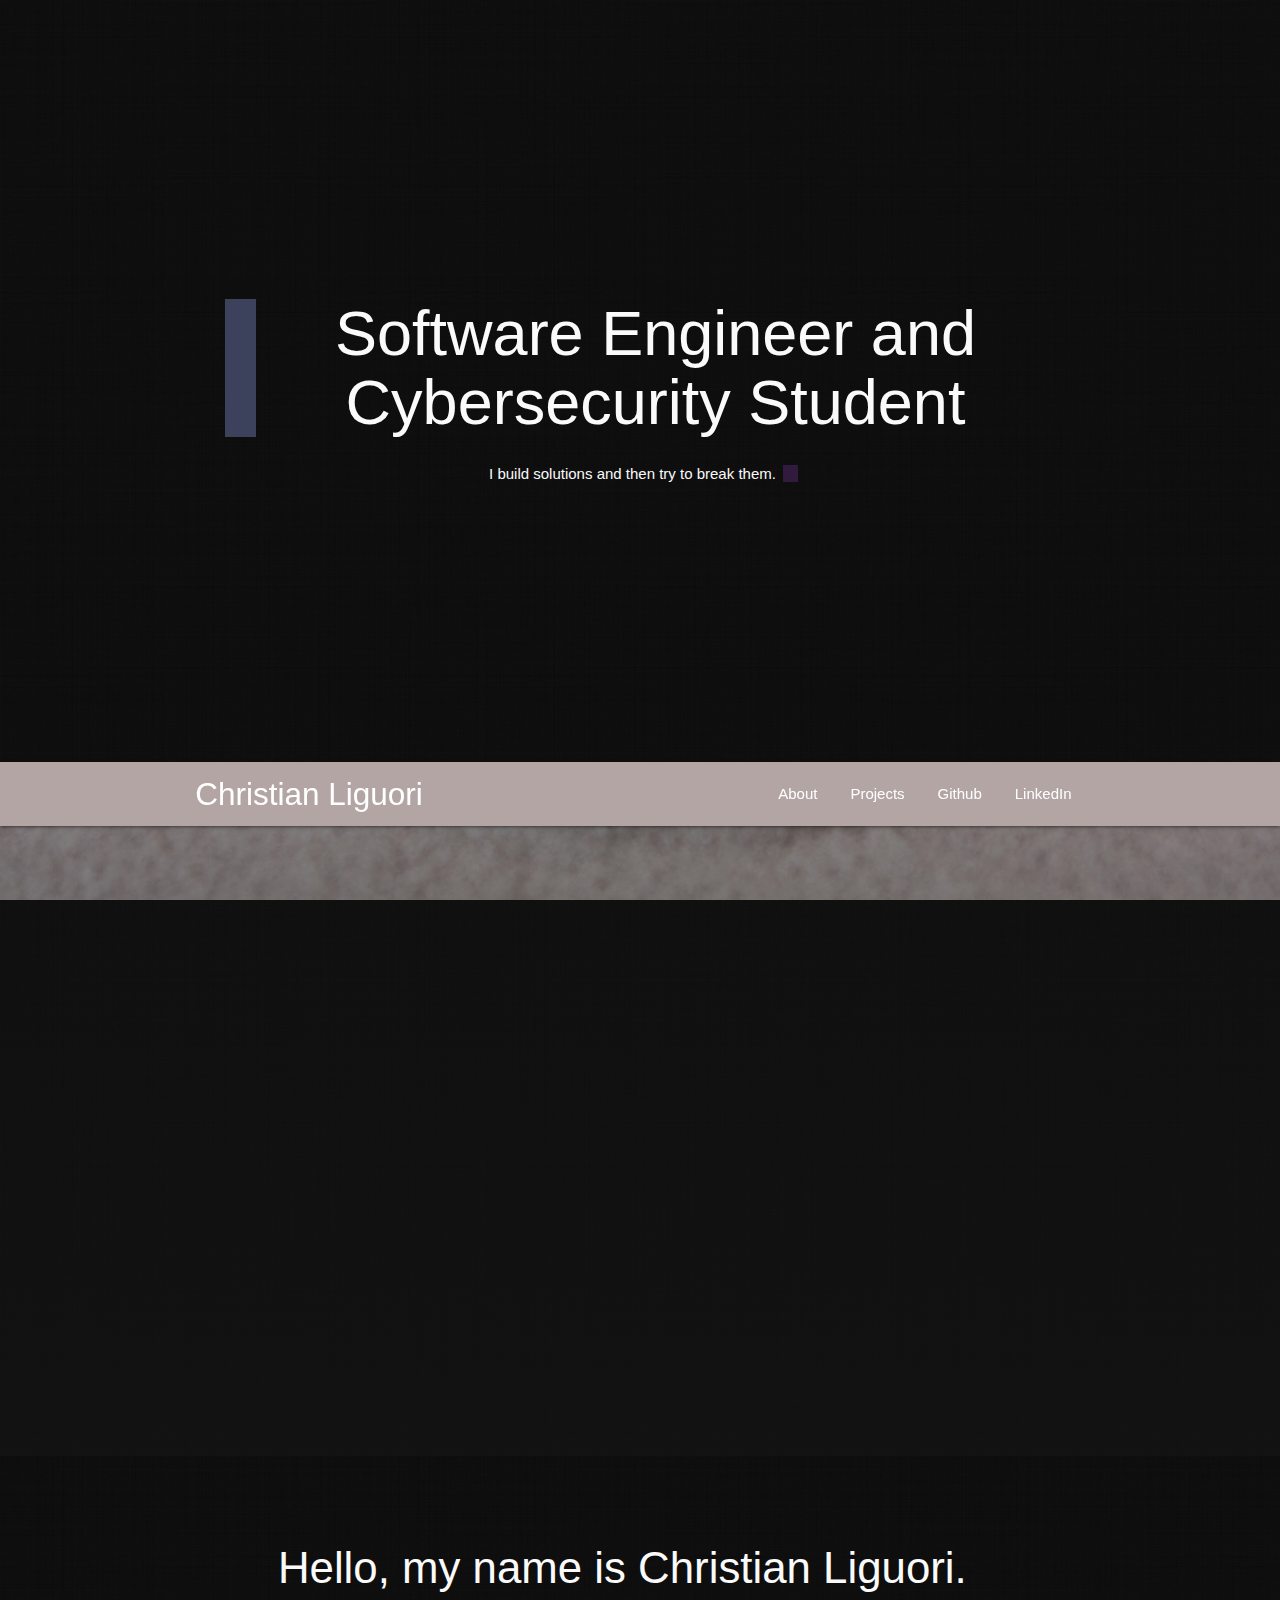
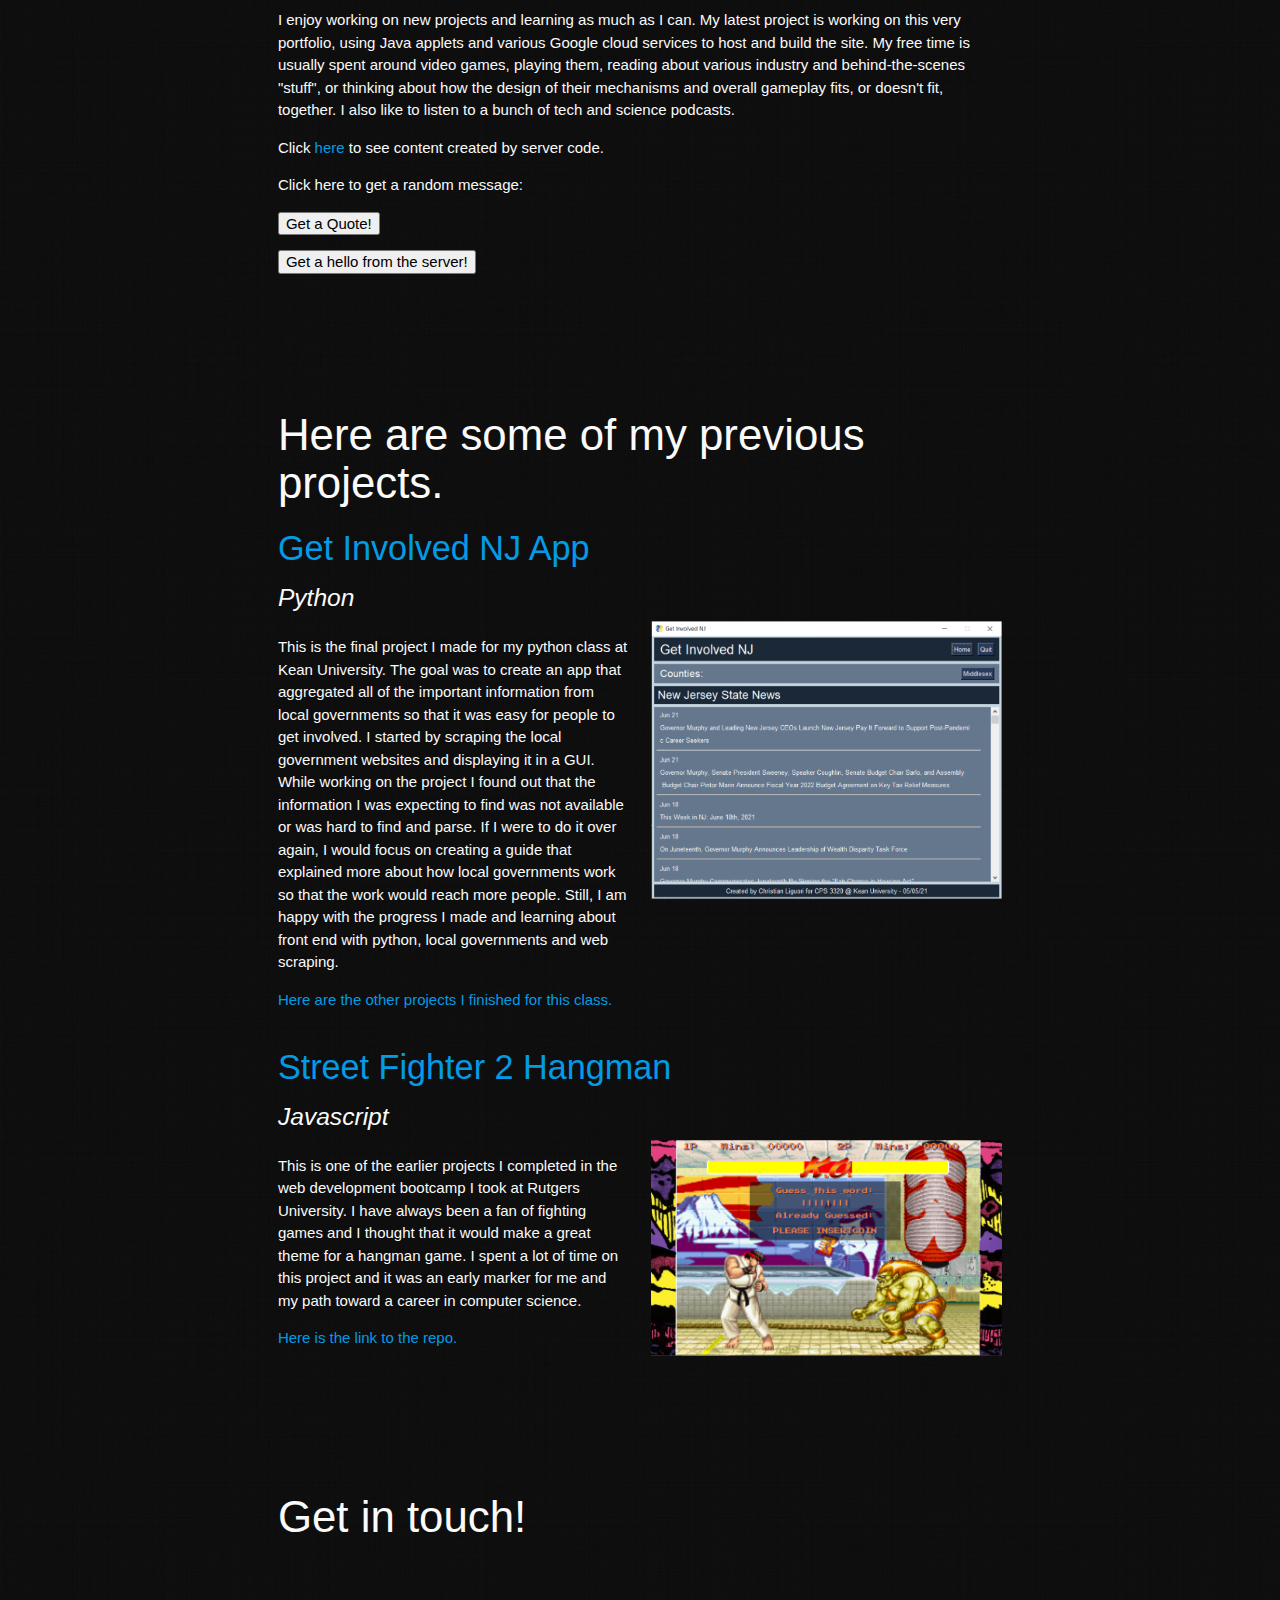
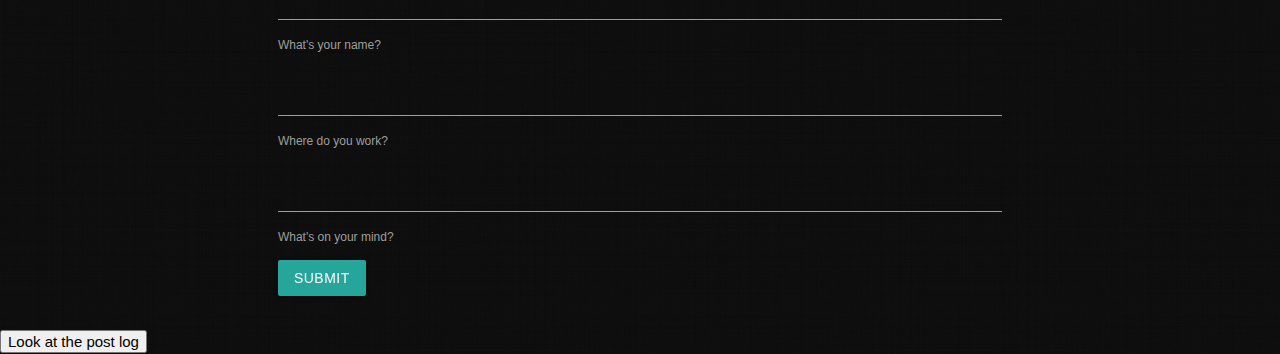
==== target/classes/META-INF/resources/index.html @ ff9a5e7c "Add the contents of the portfolio folder to this project." ====
<!DOCTYPE html>
<html lang="en">
  <head>
    <meta charset="UTF-8">
    <meta name="viewport" content="width=device-width, initial-scale=1">
    <link rel="stylesheet" href="https://cdnjs.cloudflare.com/ajax/libs/materialize/1.0.0/css/materialize.min.css">
    <link rel="stylesheet" href="style.css">
    <script src="script.js" defer></script>
    <script src="fetch.js" defer></script>
    <title>My Portfolio</title>
  </head>
  <body>

    <!-- Masthead -->
    <div 
      class="valign-wrapper" 
      id="masthead-container">
      <div class="row">
        <div class="col s8 center-align offset-s2">
          <h1>Software Engineer and Cybersecurity Student</h1>
          <p>I build solutions and then try to break them.</p>
        </div>
      </div>
    </div>

    <!-- Navigation -->
    <nav>
      <div class="nav-wrapper container">
        <a 
          href="#" 
          class="brand-logo">
          Christian Liguori
        </a>
        <ul 
          id="nav-mobile" 
          class="right hide-on-med-and-down">
          <li><a href="#about">About</a></li>
          <li><a href="#projects">Projects</a></li>
          <li><a href="https://github.com/cl2112">Github</a></li>
          <li><a href="https://www.linkedin.com/in/christian-liguori">LinkedIn</a></li>
        </ul>
      </div>
    </nav>
    
    <!-- Biography -->
    <div id="bio-container">
      <div class="background-img-container"></div>
      <a name="about"></a>
      <div class="container">
        <div class="row">
          <div class="col s10 offset-s1">
            <h3>Hello, my name is Christian Liguori.</h3>
            <p>
              I enjoy working on new projects and learning as much as I can. My 
              latest project is working on this very portfolio, using Java 
              applets and various Google cloud services to host and build the 
              site. My free time is usually spent around video games, playing 
              them, reading about various industry and behind-the-scenes 
              "stuff", or thinking about how the design of their mechanisms and 
              overall gameplay fits, or doesn't fit, together. I also like to 
              listen to a bunch of tech and science podcasts.
            </p>
            <p>
              Click <a href="/hello">here</a> to see content created by 
              server code.
            </p>
            <p>Click here to get a random message:</p>
            <!-- TODO: Separate JS and HTML concerns. -->
            <button onclick="addRandomQuote()">Get a Quote!</button>
            <div id="quote-container"></div>
            <button id="get-hello-button">Get a hello from the server!</button>
            <p id="get-hello-container"></p>
          </div>
        </div>
      </div>
    </div>

    <!-- Project Showcase -->
    <div id="project-showcase-container">
      <a name="projects"></a>
      <div class="container">
        <div class="row">
          <div class="col s10 offset-s1">
            <h3>Here are some of my previous projects.</h3>

            <!-- Project 1 -->
            <div class="project-card">
              <a href="https://github.com/cl2112/CPS_3320_Project_3">
                <h4>Get Involved NJ App</h4>
              </a>
              <h5><i>Python</i></h5>
              <div class="row">
                <div class="col s6">
                  <p>
                    This is the final project I made for my python class at Kean
                    University. The goal was to create an app that aggregated all
                    of the important information from local governments so that
                    it was easy for people to get involved. I started by 
                    scraping the local government websites and displaying it in
                    a GUI. While working on the project I found out that the 
                    information I was expecting to find was not available or 
                    was hard to find and parse. If I were to do it over again, I
                    would focus on creating a guide that explained more about how
                    local governments work so that the work would reach more 
                    people. Still, I am happy with the progress I made and 
                    learning about front end with python, local governments and
                    web scraping.
                    <a href="https://github.com/cl2112/Python_Projects_Completed">
                      <p>Here are the other projects I finished for this class.</p>
                    </a>
                  </p>
                </div>
                <div class="col s6">
                  <img 
                    class="responsive-img" 
                    src="images/get_involved_screenshot.png"
                    alt="Screenshot of the Get Involved NJ app interface">
                </div>
              </div>
            </div>

            <!-- Project 2 -->
            <div class="project-card">
              <a href="https://street-fighter-2-hangman.herokuapp.com/">
                <h4>Street Fighter 2 Hangman</h4>
              </a>
              <h5><i>Javascript</i></h5>
              <div class="row">
                <div class="col s6">
                  <p>
                    This is one of the earlier projects I completed in the 
                    web development bootcamp I took at Rutgers University. I 
                    have always been a fan of fighting games and I thought that
                    it would make a great theme for a hangman game. I spent a lot
                    of time on this project and it was an early marker for me and
                    my path toward a career in computer science.
                    <a href="https://github.com/cl2112/hangman-game">
                      <p>Here is the link to the repo.</p>
                    </a>
                  </p>
                </div>
                <div class="col s6">
                  <img 
                    class="responsive-img" 
                    src="images/hangman_game_screenshot.png"
                    alt="Screenshot of the street fighter 2 hangman game.">
                </div>
              </div>
            </div>
          </div>
        </div>
      </div>
    </div>

    <!-- Contact Form -->
    <div id="contact-form-container">
      <div class="container">
        <div class="row">
          <div class="col s10 offset-s1">
            <h3>Get in touch!</h3>
            <form 
              action="/posts" 
              method="POST">
              <input 
                type="text"
                name="sender-name">
              <label for="sender-name">What's your name?</label>
              <input 
                type="text"
                name="sender-organization">
              <label for="sender-organization">Where do you work?</label>
              <input 
                type="text"
                name="sender-message">
              <label for="sender-message">What's on your mind?</label>
              <button class="waves-effect waves-light btn" type="submit">Submit</button>    
            </form>
          </div>
        </div>
      </div>
    </div>

    <a href="/post_log"><button>Look at the post log</button></a>
  </body>
</html>
---- target/classes/META-INF/resources/style.css ----
body {
  background: #151515 url(./images/black-linen.png);
  color: #fafafa;
}

nav {
  background: #b4a5a5;
  position: sticky;
  top: 0;
}

.container h3 {
  margin-top: 2em;
}

/* Masthead */

/* TODO: Try using margin/padding instead of hardcoded height */
#masthead-container {
  height: calc(95vh - 93px); /* The 93px is the size of the nav bar */
}

#masthead-container h1 {
  border-left: solid #3c415c .5em;
}

#masthead-container p {
  border-right: solid #301b3f 1em;
  display: inline;
  padding: 0 .5em;
}

/* Navbar */
nav a {
  margin: 0 .1em;
}

/* Biography */
.background-img-container {
  background: linear-gradient(180deg,#15151536,#1515159a), 
    center / cover no-repeat url(images/Zen-5.jpg) fixed;
  height: 70vh;
}

/* Get Hello */

#get-hello-button {
  margin: 1em 0;
}

/* Contact Form */
#contact-form-container button,
#contact-form-container input {
  margin: 1em 0;
  color: inherit;
}
#contact-form-container label {
  display: block;
}
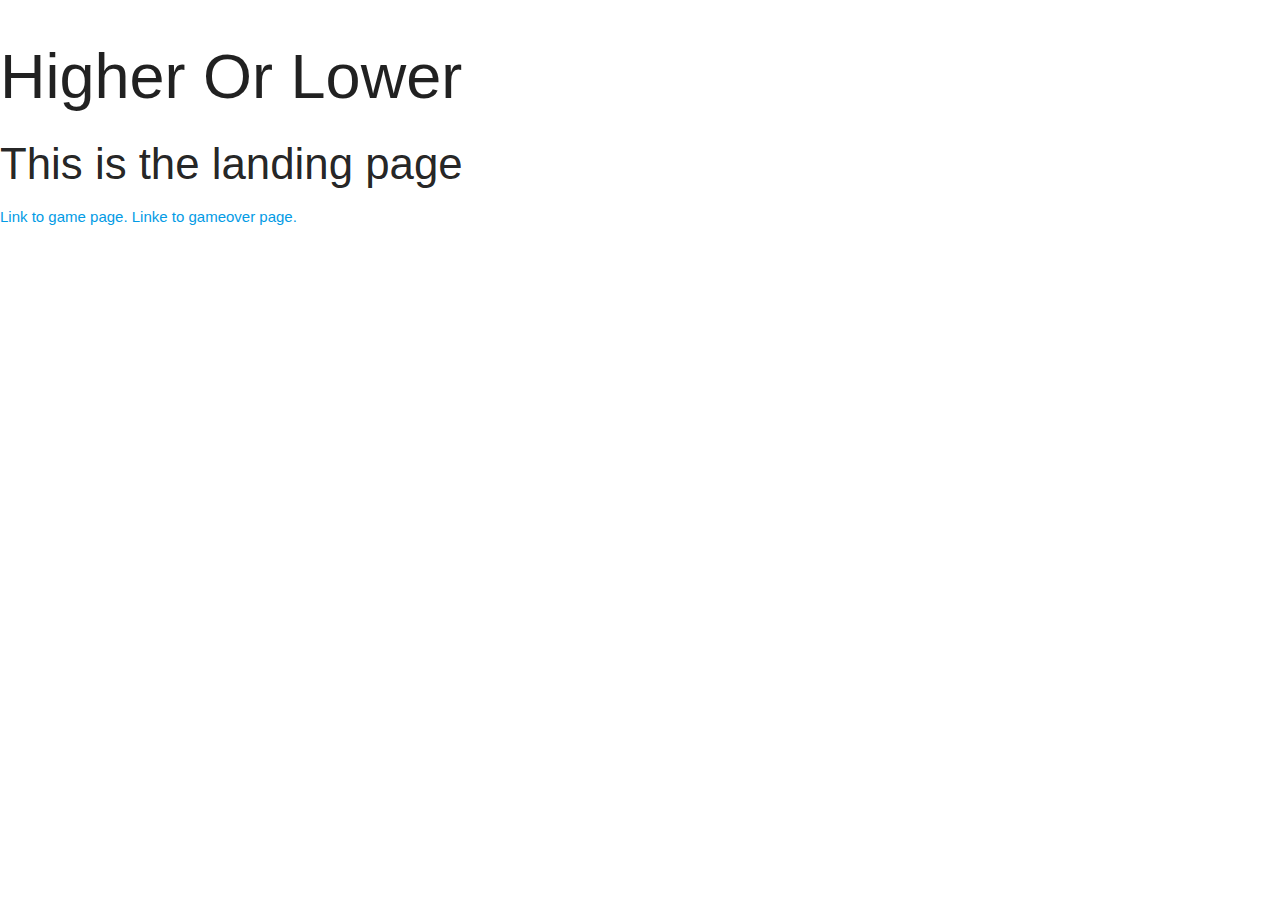
==== commit 70d88738: "Remove unnecessary files that belonged to the previous project." ====
--- a/target/classes/META-INF/resources/index.html
+++ b/target/classes/META-INF/resources/index.html
@@ -5,181 +5,14 @@
     <meta name="viewport" content="width=device-width, initial-scale=1">
     <link rel="stylesheet" href="https://cdnjs.cloudflare.com/ajax/libs/materialize/1.0.0/css/materialize.min.css">
     <link rel="stylesheet" href="style.css">
-    <script src="script.js" defer></script>
-    <script src="fetch.js" defer></script>
-    <title>My Portfolio</title>
+    <title>Higher Or Lower</title>
   </head>
   <body>
+    <h1>Higher Or Lower</h1>
+    <h3>This is the landing page</h3>
 
-    <!-- Masthead -->
-    <div 
-      class="valign-wrapper" 
-      id="masthead-container">
-      <div class="row">
-        <div class="col s8 center-align offset-s2">
-          <h1>Software Engineer and Cybersecurity Student</h1>
-          <p>I build solutions and then try to break them.</p>
-        </div>
-      </div>
-    </div>
-
-    <!-- Navigation -->
-    <nav>
-      <div class="nav-wrapper container">
-        <a 
-          href="#" 
-          class="brand-logo">
-          Christian Liguori
-        </a>
-        <ul 
-          id="nav-mobile" 
-          class="right hide-on-med-and-down">
-          <li><a href="#about">About</a></li>
-          <li><a href="#projects">Projects</a></li>
-          <li><a href="https://github.com/cl2112">Github</a></li>
-          <li><a href="https://www.linkedin.com/in/christian-liguori">LinkedIn</a></li>
-        </ul>
-      </div>
-    </nav>
+    <a href="/game.html">Link to game page.</a>
+    <a href="gameover.html">Linke to gameover page.</a>
     
-    <!-- Biography -->
-    <div id="bio-container">
-      <div class="background-img-container"></div>
-      <a name="about"></a>
-      <div class="container">
-        <div class="row">
-          <div class="col s10 offset-s1">
-            <h3>Hello, my name is Christian Liguori.</h3>
-            <p>
-              I enjoy working on new projects and learning as much as I can. My 
-              latest project is working on this very portfolio, using Java 
-              applets and various Google cloud services to host and build the 
-              site. My free time is usually spent around video games, playing 
-              them, reading about various industry and behind-the-scenes 
-              "stuff", or thinking about how the design of their mechanisms and 
-              overall gameplay fits, or doesn't fit, together. I also like to 
-              listen to a bunch of tech and science podcasts.
-            </p>
-            <p>
-              Click <a href="/hello">here</a> to see content created by 
-              server code.
-            </p>
-            <p>Click here to get a random message:</p>
-            <!-- TODO: Separate JS and HTML concerns. -->
-            <button onclick="addRandomQuote()">Get a Quote!</button>
-            <div id="quote-container"></div>
-            <button id="get-hello-button">Get a hello from the server!</button>
-            <p id="get-hello-container"></p>
-          </div>
-        </div>
-      </div>
-    </div>
-
-    <!-- Project Showcase -->
-    <div id="project-showcase-container">
-      <a name="projects"></a>
-      <div class="container">
-        <div class="row">
-          <div class="col s10 offset-s1">
-            <h3>Here are some of my previous projects.</h3>
-
-            <!-- Project 1 -->
-            <div class="project-card">
-              <a href="https://github.com/cl2112/CPS_3320_Project_3">
-                <h4>Get Involved NJ App</h4>
-              </a>
-              <h5><i>Python</i></h5>
-              <div class="row">
-                <div class="col s6">
-                  <p>
-                    This is the final project I made for my python class at Kean
-                    University. The goal was to create an app that aggregated all
-                    of the important information from local governments so that
-                    it was easy for people to get involved. I started by 
-                    scraping the local government websites and displaying it in
-                    a GUI. While working on the project I found out that the 
-                    information I was expecting to find was not available or 
-                    was hard to find and parse. If I were to do it over again, I
-                    would focus on creating a guide that explained more about how
-                    local governments work so that the work would reach more 
-                    people. Still, I am happy with the progress I made and 
-                    learning about front end with python, local governments and
-                    web scraping.
-                    <a href="https://github.com/cl2112/Python_Projects_Completed">
-                      <p>Here are the other projects I finished for this class.</p>
-                    </a>
-                  </p>
-                </div>
-                <div class="col s6">
-                  <img 
-                    class="responsive-img" 
-                    src="images/get_involved_screenshot.png"
-                    alt="Screenshot of the Get Involved NJ app interface">
-                </div>
-              </div>
-            </div>
-
-            <!-- Project 2 -->
-            <div class="project-card">
-              <a href="https://street-fighter-2-hangman.herokuapp.com/">
-                <h4>Street Fighter 2 Hangman</h4>
-              </a>
-              <h5><i>Javascript</i></h5>
-              <div class="row">
-                <div class="col s6">
-                  <p>
-                    This is one of the earlier projects I completed in the 
-                    web development bootcamp I took at Rutgers University. I 
-                    have always been a fan of fighting games and I thought that
-                    it would make a great theme for a hangman game. I spent a lot
-                    of time on this project and it was an early marker for me and
-                    my path toward a career in computer science.
-                    <a href="https://github.com/cl2112/hangman-game">
-                      <p>Here is the link to the repo.</p>
-                    </a>
-                  </p>
-                </div>
-                <div class="col s6">
-                  <img 
-                    class="responsive-img" 
-                    src="images/hangman_game_screenshot.png"
-                    alt="Screenshot of the street fighter 2 hangman game.">
-                </div>
-              </div>
-            </div>
-          </div>
-        </div>
-      </div>
-    </div>
-
-    <!-- Contact Form -->
-    <div id="contact-form-container">
-      <div class="container">
-        <div class="row">
-          <div class="col s10 offset-s1">
-            <h3>Get in touch!</h3>
-            <form 
-              action="/posts" 
-              method="POST">
-              <input 
-                type="text"
-                name="sender-name">
-              <label for="sender-name">What's your name?</label>
-              <input 
-                type="text"
-                name="sender-organization">
-              <label for="sender-organization">Where do you work?</label>
-              <input 
-                type="text"
-                name="sender-message">
-              <label for="sender-message">What's on your mind?</label>
-              <button class="waves-effect waves-light btn" type="submit">Submit</button>    
-            </form>
-          </div>
-        </div>
-      </div>
-    </div>
-
-    <a href="/post_log"><button>Look at the post log</button></a>
   </body>
 </html>
